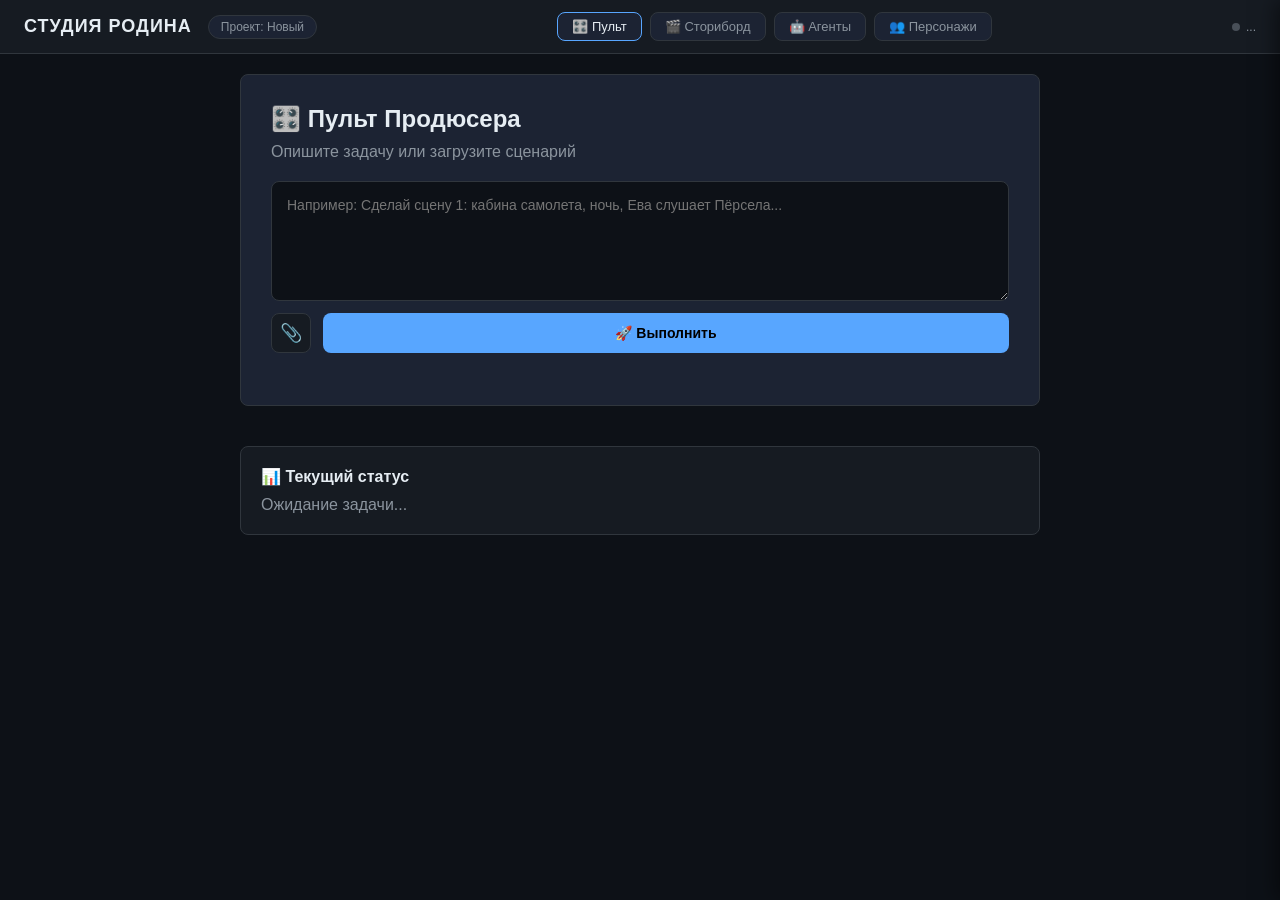
==== static/index.html @ 7790674d "feat: Producer Console - Orchestrator First & Script Upload Fix - New UI: Producer Dashboard with te" ====
<!DOCTYPE html>
<html lang="ru">
<head>
    <meta charset="UTF-8">
    <meta name="viewport" content="width=device-width, initial-scale=1.0">
    <title>Animation Studio v2 — РОДИНА</title>
    <link rel="icon" href="data:image/svg+xml,%3Csvg xmlns='http://www.w3.org/2000/svg' viewBox='0 0 100 100'%3E%3Ctext y='.9em' font-size='90'%3E%F0%9F%8E%AC%3C/text%3E%3C/svg%3E">
    <link rel="stylesheet" href="/static/style.css?v=20260405-v12">
</head>
<body>
    <div id="app">
        <!-- Шапка -->
        <header class="header">
            <div class="header-left">
                <h1>СТУДИЯ РОДИНА</h1>
                <span class="project-badge" id="projectBadge">Проект: Новый</span>
            </div>
            <div class="header-nav">
                <button class="nav-btn active" id="dashboardBtn" title="Пульт">🎛️ Пульт</button>
                <button class="nav-btn" id="storyboardBtn" title="Сториборд">🎬 Сториборд</button>
                <button class="nav-btn" id="agentsBtn" title="Агенты">🤖 Агенты</button>
                <button class="nav-btn" id="charactersBtn" title="Персонажи">👥 Персонажи</button>
            </div>
            <div class="header-right">
                <div class="server-status" id="serverStatus">
                    <span class="status-dot"></span>
                    <span class="status-text">...</span>
                </div>
            </div>
        </header>

        <!-- Главный экран: Пульт Продюсера -->
        <main class="main-view" id="dashboardView">
            <div class="producer-console">
                <h2>🎛️ Пульт Продюсера</h2>
                <p>Опишите задачу или загрузите сценарий</p>
                
                <div class="console-input-area">
                    <textarea id="producerInput" placeholder="Например: Сделай сцену 1: кабина самолета, ночь, Ева слушает Пёрсела..."></textarea>
                    <div class="console-actions">
                        <input type="file" id="scriptFile" class="hidden-file-input" accept=".pdf,.txt,.md">
                        <button class="btn-icon" id="btnAttachScript" title="Прикрепить файл">📎</button>
                        <button class="btn-send-task" id="btnSendTask">🚀 Выполнить</button>
                    </div>
                    <div class="upload-status" id="uploadStatus"></div>
                </div>
            </div>

            <!-- Быстрый статус -->
            <div class="status-panel">
                <h3>📊 Текущий статус</h3>
                <div id="currentTaskStatus">Ожидание задачи...</div>
            </div>
        </main>

        <!-- Главный экран: Сториборд -->
        <main class="main-view hidden" id="storyboardView">
            <div class="storyboard-grid" id="storyboardGrid">
                <!-- Карточки сцен будут здесь -->
            </div>
        </main>

        <!-- Главный экран: Офис Агентов -->
        <main class="main-view hidden" id="agentsView">
            <div class="office-grid" id="officeGrid"></div>
        </main>

        <!-- Панель агента (Чат) -->
        <aside class="agent-panel" id="agentPanel">
            <div class="panel-header">
                <div class="panel-title">
                    <span class="panel-icon" id="panelIcon"></span>
                    <h2 id="panelName"></h2>
                    <span class="panel-status" id="panelStatus"></span>
                </div>
                <button class="panel-close" id="panelClose">&times;</button>
            </div>
            <div class="panel-body">
                <div class="chat-section">
                    <div class="chat-history" id="chatHistory"></div>
                    <div class="attachment-chips" id="attachmentChips"></div>
                    <div class="chat-input-row">
                        <input type="file" id="fileInput" class="hidden-file-input" accept=".pdf,.txt,.md,.jpg,.jpeg,.png,.json">
                        <button class="btn-attach" id="btnAttach" title="Прикрепить файл">📎</button>
                        <textarea id="chatInput" placeholder="Напишите задачу агенту..." rows="4"></textarea>
                        <button class="btn-send" id="btnSend">&#9654;</button>
                    </div>
                    <button class="btn-evaluate" id="btnEvaluate">🔍 Оценить</button>
                </div>
                <div class="panel-sections">
                    <details class="collapsible-section" open>
                        <summary>⚙️ Настройки</summary>
                        <div class="collapsible-content">
                            <div class="setting-row">
                                <label>Модель</label>
                                <select id="panelModel">
                                    <option value="qwen/qwen3.5-9b">Qwen 3.5 9B</option>
                                    <option value="deepseek/deepseek-v3.2">DeepSeek V3.2</option>
                                    <option value="google/gemini-3-flash-preview">Gemini 3 Flash</option>
                                    <option value="anthropic/claude-sonnet-4.5">Claude Sonnet 4.5</option>
                                    <option value="openai/gpt-4o">GPT-4o</option>
                                </select>
                            </div>
                            <div class="setting-row">
                                <label>Инструкции</label>
                                <textarea id="panelInstructions" rows="3" placeholder="Системный промпт..."></textarea>
                            </div>
                            <button class="btn-save" id="btnSaveInstructions">Сохранить</button>
                        </div>
                    </details>
                    <details class="collapsible-section" id="toolKieaiSection">
                        <summary>🎨 Генерация изображения</summary>
                        <div class="collapsible-content">
                            <textarea id="kieai-prompt" rows="3" maxlength="5000" placeholder="Опишите изображение..."></textarea>
                            <button class="btn-tool" id="btnKieai" onclick="generateImage()">🎨 Сгенерировать</button>
                            <div id="kieai-spinner" class="spinner hidden">
                                <div class="spinner-circle"></div>
                                <span>Генерация...</span>
                            </div>
                            <div id="kieai-error" class="error-banner hidden">
                                <span class="error-text"></span>
                                <button class="btn-retry" onclick="generateImage()">Повторить</button>
                            </div>
                            <div id="kieai-result" class="result hidden">
                                <img id="kieai-image" src="" alt="Изображение">
                            </div>
                        </div>
                    </details>
                </div>
            </div>
        </aside>

        <!-- Панель Персонажей -->
        <aside class="side-panel" id="charactersPanel">
            <div class="panel-header">
                <h3>👥 Персонажи</h3>
                <button class="panel-close" id="charactersClose">&times;</button>
            </div>
            <div class="panel-body">
                <div class="characters-list" id="charactersList"></div>
                <button class="btn-char-add" id="btnAddCharacter">+ Добавить персонажа</button>
            </div>
        </aside>

        <!-- Панель Деталей Сцены (Модальное окно) -->
        <div class="modal-overlay" id="sceneModal">
            <div class="modal-content">
                <div class="modal-header">
                    <h2 id="modalSceneTitle">Сцена 1</h2>
                    <button class="panel-close" id="modalClose">&times;</button>
                </div>
                <div class="modal-body">
                    <div class="scene-details">
                        <div class="detail-section">
                            <h3>📝 Текст сцены</h3>
                            <pre id="modalSceneText"></pre>
                        </div>
                        <div class="detail-section">
                            <h3>🎨 Визуал</h3>
                            <img id="modalSceneImage" src="" alt="Сцена">
                        </div>
                        <div class="detail-section">
                            <h3>🔍 Отчет Критика</h3>
                            <p id="modalCriticReport"></p>
                        </div>
                    </div>
                    <div class="modal-actions">
                        <textarea id="revisionComment" placeholder="Комментарий к правке (необязательно)..."></textarea>
                        <button class="btn-approve" id="btnApproveScene">✅ Утвердить</button>
                        <button class="btn-revise" id="btnReviseScene">🔄 На доработку</button>
                    </div>
                </div>
            </div>
        </div>

        <!-- Overlay -->
        <div class="overlay" id="overlay"></div>
    </div>

    <script src="/static/app.js?v=20260405-v12"></script>
</body>
</html>
---- static/style.css ----
/* ============================================
   Animation Studio v2 — РОДИНА
   UI v12: Producer Dashboard & Storyboard
   ============================================ */

*, *::before, *::after { margin: 0; padding: 0; box-sizing: border-box; }

:root {
    --bg-dark: #0d1117;
    --bg-panel: #161b22;
    --bg-card: #1c2333;
    --bg-card-hover: #252d3d;
    --border: #30363d;
    --text-primary: #e6edf3;
    --text-secondary: #8b949e;
    --text-muted: #484f58;
    --accent: #58a6ff;
    --green: #3fb950;
    --yellow: #d29922;
    --red: #f85149;
    --purple: #a855f7;
    --radius: 8px;
}

body {
    font-family: 'Segoe UI', -apple-system, BlinkMacSystemFont, sans-serif;
    background: var(--bg-dark);
    color: var(--text-primary);
    overflow: hidden;
    height: 100vh;
}

#app { display: flex; flex-direction: column; height: 100vh; }

/* --- Header --- */
.header {
    display: flex; justify-content: space-between; align-items: center;
    padding: 12px 24px; background: var(--bg-panel);
    border-bottom: 1px solid var(--border); z-index: 100;
}
.header-left { display: flex; align-items: center; gap: 16px; }
.header h1 { font-size: 18px; font-weight: 700; letter-spacing: 1px; }
.project-badge {
    background: var(--bg-card); border: 1px solid var(--border);
    padding: 4px 12px; border-radius: 999px; font-size: 12px; color: var(--text-secondary);
}
.header-nav { display: flex; gap: 8px; }
.nav-btn {
    background: var(--bg-card); border: 1px solid var(--border);
    color: var(--text-secondary); font-size: 13px; cursor: pointer;
    padding: 6px 14px; border-radius: var(--radius); transition: all 0.2s;
}
.nav-btn:hover, .nav-btn.active { border-color: var(--accent); color: var(--text-primary); }
.header-right { display: flex; align-items: center; gap: 12px; }
.server-status { display: flex; align-items: center; gap: 6px; font-size: 12px; color: var(--text-secondary); }
.status-dot { width: 8px; height: 8px; border-radius: 50%; background: var(--text-muted); }
.server-status.online .status-dot { background: var(--green); box-shadow: 0 0 6px var(--green); }

/* --- Main Views --- */
.main-view { flex: 1; overflow-y: auto; padding: 20px; position: relative; }
.main-view.hidden { display: none; }

/* --- Producer Console --- */
.producer-console {
    max-width: 800px; margin: 0 auto 40px; padding: 30px;
    background: var(--bg-card); border: 1px solid var(--border);
    border-radius: var(--radius);
}
.producer-console h2 { margin-bottom: 10px; }
.producer-console p { color: var(--text-secondary); margin-bottom: 20px; }
.console-input-area { display: flex; flex-direction: column; gap: 12px; }
.console-input-area textarea {
    width: 100%; min-height: 120px; padding: 15px;
    background: var(--bg-dark); border: 1px solid var(--border);
    border-radius: var(--radius); color: var(--text-primary);
    font-size: 14px; font-family: inherit; resize: vertical;
}
.console-input-area textarea:focus { outline: none; border-color: var(--accent); }
.console-actions { display: flex; gap: 12px; align-items: center; }
.hidden-file-input { display: none; }
.btn-icon {
    width: 40px; height: 40px; background: var(--bg-panel); border: 1px solid var(--border);
    border-radius: var(--radius); color: var(--text-secondary); font-size: 18px;
    cursor: pointer; display: flex; align-items: center; justify-content: center;
}
.btn-icon:hover { color: var(--accent); border-color: var(--accent); }
.btn-send-task {
    flex: 1; padding: 12px; background: var(--accent); color: #000;
    border: none; border-radius: var(--radius); font-size: 14px;
    font-weight: 600; cursor: pointer;
}
.btn-send-task:hover { opacity: 0.9; }
.upload-status { margin-top: 10px; font-size: 14px; }

/* --- Status Panel --- */
.status-panel {
    max-width: 800px; margin: 0 auto; padding: 20px;
    background: var(--bg-panel); border: 1px solid var(--border);
    border-radius: var(--radius);
}
.status-panel h3 { margin-bottom: 10px; font-size: 16px; }
#currentTaskStatus { color: var(--text-secondary); }

/* --- Storyboard Grid --- */
.storyboard-grid {
    display: grid;
    grid-template-columns: repeat(auto-fill, minmax(280px, 1fr));
    gap: 20px;
}

.scene-card {
    background: var(--bg-card); border: 1px solid var(--border);
    border-radius: var(--radius); overflow: hidden; cursor: pointer;
    transition: all 0.2s; position: relative;
}
.scene-card:hover { border-color: var(--accent); transform: translateY(-2px); }
.scene-card.locked { opacity: 0.5; cursor: not-allowed; filter: grayscale(1); }
.scene-card.locked::after {
    content: '🔒'; position: absolute; top: 50%; left: 50%;
    transform: translate(-50%, -50%); font-size: 32px;
}

.card-header {
    padding: 12px; background: var(--bg-panel);
    display: flex; justify-content: space-between; align-items: center;
}
.card-title { font-weight: 600; font-size: 14px; }
.card-status { font-size: 16px; }

.card-preview {
    height: 160px; background: var(--bg-dark);
    display: flex; align-items: center; justify-content: center;
    overflow: hidden;
}
.card-preview img { width: 100%; height: 100%; object-fit: cover; }
.card-preview .placeholder { color: var(--text-muted); font-size: 12px; }

.card-footer {
    padding: 10px 12px; border-top: 1px solid var(--border);
}
.card-desc { font-size: 12px; color: var(--text-secondary); line-height: 1.4; }

/* --- Agent Office --- */
.office-grid {
    display: grid; grid-template-columns: repeat(auto-fill, minmax(200px, 1fr));
    gap: 20px; max-width: 1200px; margin: 0 auto;
}
.agent-desk {
    background: var(--bg-card); border: 1px solid var(--border);
    border-radius: var(--radius); padding: 16px; cursor: pointer;
    transition: all 0.2s ease;
}
.agent-desk:hover { background: var(--bg-card-hover); border-color: var(--accent); }
.desk-icon { font-size: 28px; margin-bottom: 8px; display: block; }
.desk-name { font-size: 14px; font-weight: 600; margin-bottom: 4px; }
.desk-role { font-size: 11px; color: var(--text-secondary); margin-bottom: 8px; }

/* --- Agent Panel --- */
.agent-panel {
    position: fixed; top: 0; right: -550px; width: 550px; height: 100vh;
    background: var(--bg-panel); border-left: 1px solid var(--border);
    z-index: 200; transition: right 0.3s ease; display: flex;
    flex-direction: column; box-shadow: -4px 0 20px rgba(0,0,0,0.5);
}
.agent-panel.open { right: 0; }
.panel-header {
    display: flex; justify-content: space-between; align-items: center;
    padding: 16px 20px; border-bottom: 1px solid var(--border); background: var(--bg-panel);
}
.panel-title { display: flex; align-items: center; gap: 10px; }
.panel-icon { font-size: 24px; }
.panel-title h2 { font-size: 16px; font-weight: 600; }
.panel-close {
    background: none; border: none; color: var(--text-secondary);
    font-size: 24px; cursor: pointer; padding: 4px 8px; border-radius: 4px;
}
.panel-close:hover { background: var(--bg-card); color: var(--text-primary); }
.panel-body { flex: 1; display: flex; flex-direction: column; overflow: hidden; }
.chat-section { flex: 1; display: flex; flex-direction: column; padding: 16px 20px; overflow: hidden; }
.chat-history { flex: 1; overflow-y: auto; padding: 10px; background: var(--bg-card); border-radius: var(--radius); margin-bottom: 8px; }
.chat-msg { margin-bottom: 10px; padding: 8px 12px; border-radius: var(--radius); font-size: 13px; line-height: 1.5; white-space: pre-wrap; word-break: break-word; }
.chat-msg.user { background: rgba(88,166,255,0.15); border-left: 3px solid var(--accent); }
.chat-msg.assistant { background: rgba(63,185,80,0.1); border-left: 3px solid var(--green); }
.chat-msg.error { background: rgba(248,81,73,0.1); border-left: 3px solid var(--red); }
.attachment-chips { display: flex; flex-wrap: wrap; gap: 6px; margin-bottom: 8px; }
.attachment-chip { display: inline-flex; align-items: center; gap: 6px; padding: 4px 10px; background: var(--bg-card); border: 1px solid var(--border); border-radius: 999px; font-size: 11px; }
.chat-input-row { display: flex; gap: 8px; align-items: flex-end; }
.hidden-file-input { display: none; }
.btn-attach { width: 40px; height: 40px; flex: 0 0 auto; background: var(--bg-card); border: 1px solid var(--border); border-radius: var(--radius); color: var(--text-primary); cursor: pointer; }
.chat-input-row textarea { flex: 1; padding: 10px 12px; background: var(--bg-card); border: 1px solid var(--border); border-radius: var(--radius); color: var(--text-primary); font-size: 13px; font-family: inherit; resize: none; }
.btn-send { width: 40px; height: 40px; flex: 0 0 auto; background: var(--green); color: #000; border: none; border-radius: var(--radius); font-size: 16px; cursor: pointer; }
.btn-evaluate { width: 100%; padding: 8px 16px; margin-top: 8px; background: var(--yellow); color: #000; border: none; border-radius: var(--radius); font-size: 13px; font-weight: 600; cursor: pointer; }
.panel-sections { border-top: 1px solid var(--border); flex-shrink: 0; max-height: 40vh; overflow-y: auto; }
.collapsible-section { border-bottom: 1px solid var(--border); }
.collapsible-section > summary { padding: 12px 20px; cursor: pointer; font-size: 13px; font-weight: 600; color: var(--text-secondary); list-style: none; }
.collapsible-section > summary::-webkit-details-marker { display: none; }
.collapsible-content { padding: 12px 20px 16px; }
.setting-row { margin-bottom: 12px; }
.setting-row label { display: block; font-size: 11px; font-weight: 600; color: var(--text-secondary); margin-bottom: 4px; text-transform: uppercase; }
.setting-row select, .setting-row textarea { width: 100%; padding: 8px 12px; background: var(--bg-card); border: 1px solid var(--border); border-radius: var(--radius); color: var(--text-primary); font-size: 13px; font-family: inherit; }
.btn-save { padding: 6px 16px; background: var(--accent); color: #000; border: none; border-radius: var(--radius); font-size: 12px; font-weight: 600; cursor: pointer; }
.btn-tool { width: 100%; padding: 8px 16px; margin-top: 8px; background: var(--purple); color: #fff; border: none; border-radius: var(--radius); font-size: 13px; font-weight: 600; cursor: pointer; }
.spinner { display: flex; align-items: center; gap: 8px; margin: 12px 0; }
.spinner.hidden { display: none; }
.spinner-circle { width: 20px; height: 20px; border: 3px solid var(--border); border-top-color: var(--accent); border-radius: 50%; animation: spin 0.8s linear infinite; }
@keyframes spin { to { transform: rotate(360deg); } }
.error-banner { margin: 12px 0; padding: 10px; background: rgba(248,81,73,0.1); border: 1px solid var(--red); border-radius: var(--radius); color: var(--red); }
.error-banner.hidden { display: none; }
.btn-retry { margin-left: 8px; padding: 4px 12px; background: var(--red); color: #fff; border: none; border-radius: 4px; font-size: 12px; cursor: pointer; }
.result { margin: 12px 0; }
.result.hidden { display: none; }
.result img { width: 100%; border-radius: var(--radius); border: 1px solid var(--border); }

/* --- Side Panels --- */
.side-panel {
    position: fixed; top: 0; right: -450px; width: 450px; height: 100vh;
    background: var(--bg-panel); border-left: 1px solid var(--border);
    z-index: 200; transition: right 0.3s ease; display: flex; flex-direction: column;
}
.side-panel.open { right: 0; }
.characters-list { display: flex; flex-direction: column; gap: 10px; margin-bottom: 16px; }
.character-card { padding: 12px; background: var(--bg-card); border-radius: var(--radius); border-left: 3px solid var(--accent); }
.character-card .char-name { font-size: 14px; font-weight: 600; margin-bottom: 4px; }
.character-card .char-desc { font-size: 12px; color: var(--text-secondary); line-height: 1.4; }
.btn-char-add { width: 100%; padding: 10px 16px; background: var(--bg-card); border: 1px dashed var(--border); border-radius: var(--radius); color: var(--text-secondary); font-size: 14px; cursor: pointer; }

/* --- Modal --- */
.modal-overlay {
    display: none; position: fixed; top: 0; left: 0; right: 0; bottom: 0;
    background: rgba(0,0,0,0.8); z-index: 300; align-items: center; justify-content: center;
}
.modal-overlay.open { display: flex; }
.modal-content {
    background: var(--bg-panel); border: 1px solid var(--border);
    border-radius: var(--radius); width: 90%; max-width: 900px; max-height: 90vh;
    display: flex; flex-direction: column; overflow: hidden;
}
.modal-header { display: flex; justify-content: space-between; align-items: center; padding: 16px 20px; border-bottom: 1px solid var(--border); }
.modal-body { flex: 1; overflow-y: auto; padding: 20px; }
.scene-details { display: grid; grid-template-columns: 1fr 1fr; gap: 20px; margin-bottom: 20px; }
.detail-section h3 { font-size: 14px; color: var(--text-secondary); margin-bottom: 8px; }
.detail-section pre { background: var(--bg-card); padding: 12px; border-radius: var(--radius); font-size: 12px; white-space: pre-wrap; max-height: 300px; overflow-y: auto; }
.detail-section img { width: 100%; border-radius: var(--radius); border: 1px solid var(--border); }
.modal-actions { display: flex; gap: 12px; align-items: flex-end; border-top: 1px solid var(--border); padding-top: 16px; }
.modal-actions textarea { flex: 1; padding: 10px; background: var(--bg-card); border: 1px solid var(--border); border-radius: var(--radius); color: var(--text-primary); font-size: 13px; font-family: inherit; resize: none; }
.btn-approve { padding: 10px 20px; background: var(--green); color: #000; border: none; border-radius: var(--radius); font-size: 14px; font-weight: 600; cursor: pointer; }
.btn-revise { padding: 10px 20px; background: var(--yellow); color: #000; border: none; border-radius: var(--radius); font-size: 14px; font-weight: 600; cursor: pointer; }

/* --- Overlay --- */
.overlay { display: none; position: fixed; top: 0; left: 0; right: 0; bottom: 0; background: rgba(0,0,0,0.5); z-index: 150; pointer-events: none; }
.overlay.active { display: block; pointer-events: auto; }

/* Scrollbar */
::-webkit-scrollbar { width: 6px; }
::-webkit-scrollbar-track { background: var(--bg-dark); }
::-webkit-scrollbar-thumb { background: var(--border); border-radius: 3px; }
::-webkit-scrollbar-thumb:hover { background: var(--text-muted); }
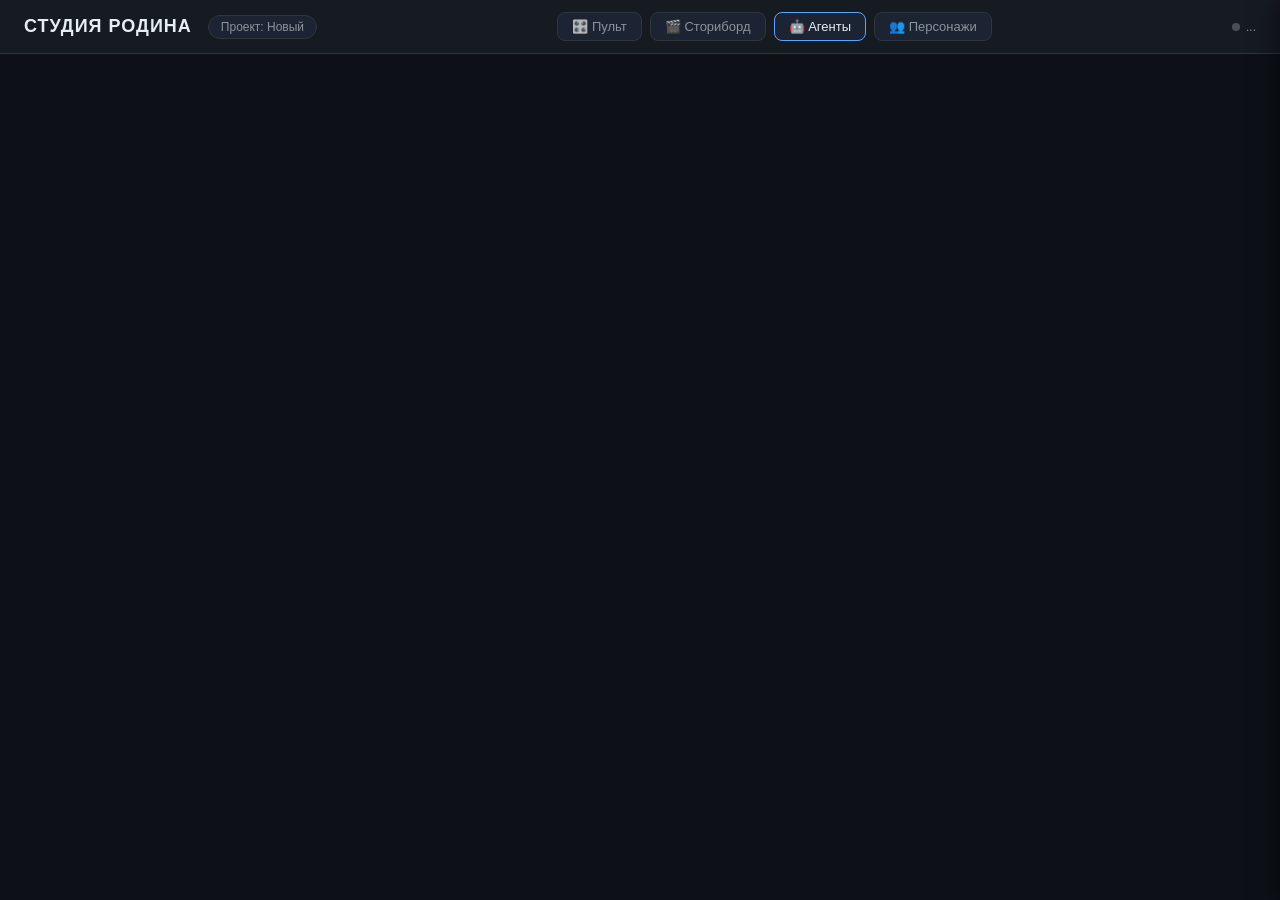
==== commit 88a7d3b7: "FIX: исправлено сохранение имен персонажей в БД - Удалена дублирующаяся функция run_full_casting - Д" ====
--- a/static/index.html
+++ b/static/index.html
@@ -5,7 +5,7 @@
     <meta name="viewport" content="width=device-width, initial-scale=1.0">
     <title>Animation Studio v2 — РОДИНА</title>
     <link rel="icon" href="data:image/svg+xml,%3Csvg xmlns='http://www.w3.org/2000/svg' viewBox='0 0 100 100'%3E%3Ctext y='.9em' font-size='90'%3E%F0%9F%8E%AC%3C/text%3E%3C/svg%3E">
-    <link rel="stylesheet" href="/static/style.css?v=20260405-v12">
+    <link rel="stylesheet" href="/static/style.css?v=20260405-v16">
 </head>
 <body>
     <div id="app">
@@ -38,8 +38,9 @@
                 <div class="console-input-area">
                     <textarea id="producerInput" placeholder="Например: Сделай сцену 1: кабина самолета, ночь, Ева слушает Пёрсела..."></textarea>
                     <div class="console-actions">
+                        <label for="scriptFile" class="btn-icon" title="Прикрепить файл">📎</label>
                         <input type="file" id="scriptFile" class="hidden-file-input" accept=".pdf,.txt,.md">
-                        <button class="btn-icon" id="btnAttachScript" title="Прикрепить файл">📎</button>
+                        <span id="selectedFileName" class="selected-file-name"></span>
                         <button class="btn-send-task" id="btnSendTask">🚀 Выполнить</button>
                     </div>
                     <div class="upload-status" id="uploadStatus"></div>
@@ -177,6 +178,6 @@
         <div class="overlay" id="overlay"></div>
     </div>
 
-    <script src="/static/app.js?v=20260405-v12"></script>
+    <script src="/static/app.js?v=20260405-v18"></script>
 </body>
 </html>
--- a/static/style.css
+++ b/static/style.css
@@ -77,6 +77,15 @@
 }
 .console-input-area textarea:focus { outline: none; border-color: var(--accent); }
 .console-actions { display: flex; gap: 12px; align-items: center; }
+.selected-file-name {
+    font-size: 13px;
+    color: var(--accent);
+    font-weight: 600;
+    max-width: 200px;
+    overflow: hidden;
+    text-overflow: ellipsis;
+    white-space: nowrap;
+}
 .hidden-file-input { display: none; }
 .btn-icon {
     width: 40px; height: 40px; background: var(--bg-panel); border: 1px solid var(--border);
@@ -185,7 +194,18 @@
 .attachment-chips { display: flex; flex-wrap: wrap; gap: 6px; margin-bottom: 8px; }
 .attachment-chip { display: inline-flex; align-items: center; gap: 6px; padding: 4px 10px; background: var(--bg-card); border: 1px solid var(--border); border-radius: 999px; font-size: 11px; }
 .chat-input-row { display: flex; gap: 8px; align-items: flex-end; }
-.hidden-file-input { display: none; }
+.hidden-file-input {
+    /* Standard "visually hidden" technique that still allows clicks */
+    position: absolute;
+    width: 1px;
+    height: 1px;
+    padding: 0;
+    margin: -1px;
+    overflow: hidden;
+    clip: rect(0, 0, 0, 0);
+    white-space: nowrap;
+    border: 0;
+}
 .btn-attach { width: 40px; height: 40px; flex: 0 0 auto; background: var(--bg-card); border: 1px solid var(--border); border-radius: var(--radius); color: var(--text-primary); cursor: pointer; }
 .chat-input-row textarea { flex: 1; padding: 10px 12px; background: var(--bg-card); border: 1px solid var(--border); border-radius: var(--radius); color: var(--text-primary); font-size: 13px; font-family: inherit; resize: none; }
 .btn-send { width: 40px; height: 40px; flex: 0 0 auto; background: var(--green); color: #000; border: none; border-radius: var(--radius); font-size: 16px; cursor: pointer; }
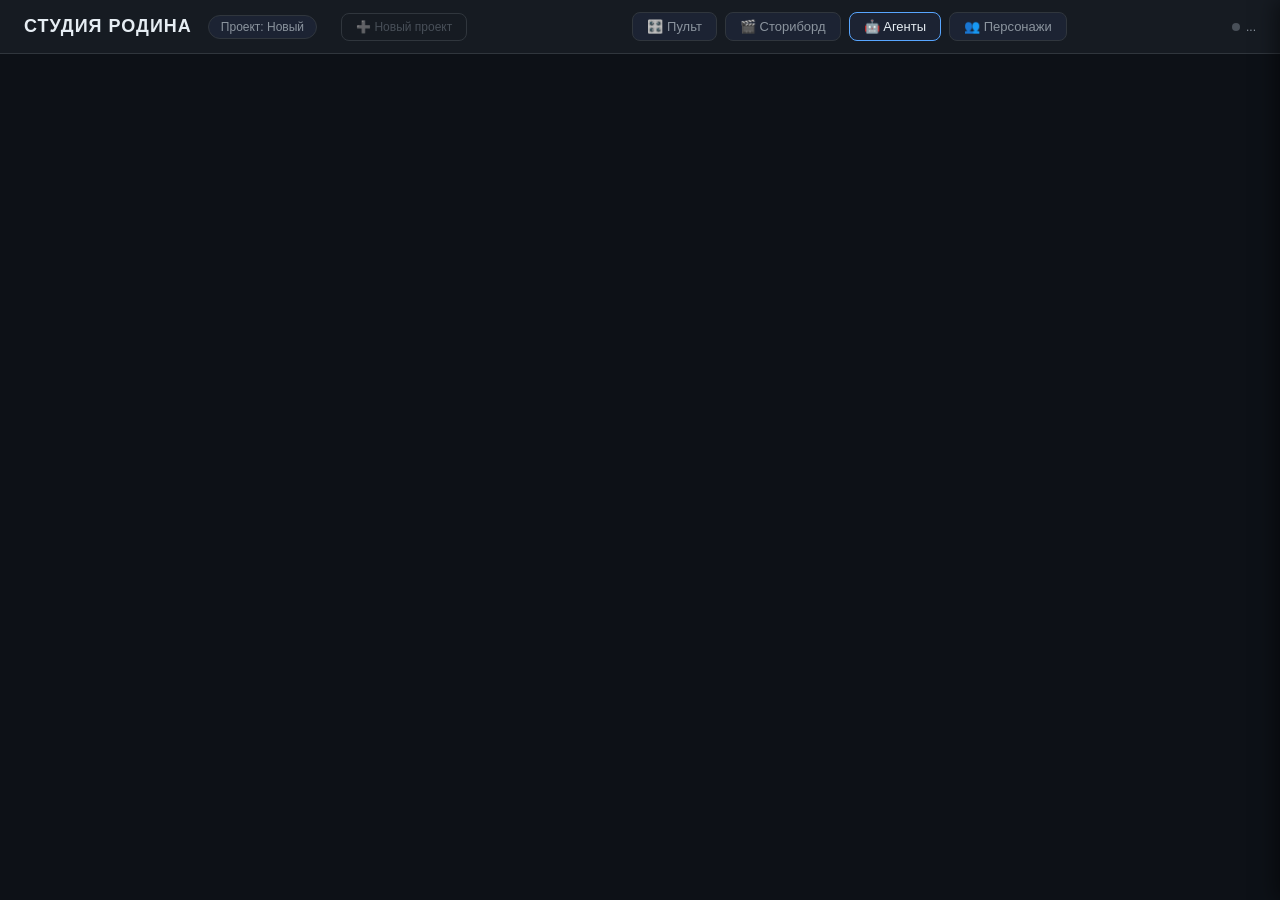
==== commit a3ffd8cb: "feat: new project creation + CV image verification via OpenRouter Vision" ====
--- a/static/index.html
+++ b/static/index.html
@@ -5,7 +5,7 @@
     <meta name="viewport" content="width=device-width, initial-scale=1.0">
     <title>Animation Studio v2 — РОДИНА</title>
     <link rel="icon" href="data:image/svg+xml,%3Csvg xmlns='http://www.w3.org/2000/svg' viewBox='0 0 100 100'%3E%3Ctext y='.9em' font-size='90'%3E%F0%9F%8E%AC%3C/text%3E%3C/svg%3E">
-    <link rel="stylesheet" href="/static/style.css?v=20260405-v16">
+    <link rel="stylesheet" href="/static/style.css?v=20260406-v18">
 </head>
 <body>
     <div id="app">
@@ -14,6 +14,7 @@
             <div class="header-left">
                 <h1>СТУДИЯ РОДИНА</h1>
                 <span class="project-badge" id="projectBadge">Проект: Новый</span>
+                <button class="btn-new-project" id="btnNewProject" title="Новый проект">➕ Новый проект</button>
             </div>
             <div class="header-nav">
                 <button class="nav-btn active" id="dashboardBtn" title="Пульт">🎛️ Пульт</button>
@@ -147,28 +148,86 @@
         <div class="modal-overlay" id="sceneModal">
             <div class="modal-content">
                 <div class="modal-header">
-                    <h2 id="modalSceneTitle">Сцена 1</h2>
+                    <h2 id="modalSceneTitle">Кадр 1</h2>
                     <button class="panel-close" id="modalClose">&times;</button>
                 </div>
                 <div class="modal-body">
                     <div class="scene-details">
                         <div class="detail-section">
-                            <h3>📝 Текст сцены</h3>
+                            <h3>📝 Описание</h3>
                             <pre id="modalSceneText"></pre>
                         </div>
                         <div class="detail-section">
                             <h3>🎨 Визуал</h3>
-                            <img id="modalSceneImage" src="" alt="Сцена">
+                            <img id="modalSceneImage" src="" alt="Кадр">
                         </div>
                         <div class="detail-section">
                             <h3>🔍 Отчет Критика</h3>
                             <p id="modalCriticReport"></p>
                         </div>
+                        <div class="detail-section" id="promptEditSection" style="display:none;">
+                            <h3>✏️ Промпт (редактируй перед перегенерацией)</h3>
+                            <textarea id="modalPromptEditor" rows="4" style="width:100%;font-family:monospace;font-size:12px;background:var(--bg-secondary);color:var(--text);border:1px solid var(--border);border-radius:8px;padding:10px;resize:vertical;"></textarea>
+                        </div>
+                        <div class="detail-section" id="cvCheckSection" style="display:none;">
+                            <h3>🤖 CV Проверка</h3>
+                            <button class="btn-cv-check" id="btnCvCheck" onclick="cvCheckFrame(currentSceneData?.id)" style="padding:8px 16px;background:#3b82f6;color:#fff;border:none;border-radius:var(--radius);font-size:13px;cursor:pointer;margin-bottom:10px;">🔍 Проверить соответствие</button>
+                            <div id="cvStatus" style="font-size:13px;margin:8px 0;display:none;"></div>
+                            <div id="cvResult" style="font-size:13px;"></div>
+                        </div>
                     </div>
                     <div class="modal-actions">
-                        <textarea id="revisionComment" placeholder="Комментарий к правке (необязательно)..."></textarea>
+                        <textarea id="revisionComment" placeholder="Что изменить? Например: добавь лепестки сакуры, падающие с неба..." rows="2"></textarea>
+                        <div id="reviseStatus" style="font-size:13px;margin:8px 0;display:none;"></div>
+                        <button class="btn-regenerate" id="btnRegenerate" onclick="regenerateFrame()" style="display:none;">🎨 Перегенерировать с новым промптом</button>
                         <button class="btn-approve" id="btnApproveScene">✅ Утвердить</button>
-                        <button class="btn-revise" id="btnReviseScene">🔄 На доработку</button>
+                        <button class="btn-revise" id="btnReviseScene">🔄 На доработку (Art Director)</button>
+                    </div>
+                </div>
+            </div>
+        </div>
+
+        <!-- Модальное окно: Новый проект -->
+        <div class="modal-overlay" id="newProjectModal">
+            <div class="modal-content">
+                <div class="modal-header">
+                    <h2>➕ Новый проект</h2>
+                    <button class="panel-close" onclick="closeNewProjectModal()">&times;</button>
+                </div>
+                <div class="modal-body">
+                    <div class="scene-details">
+                        <div class="detail-section">
+                            <h3>📝 Название проекта</h3>
+                            <input type="text" id="newProjectName" placeholder="Например: Панда Самурай" style="width:100%;padding:10px;background:var(--bg-card);border:1px solid var(--border);border-radius:var(--radius);color:var(--text-primary);font-size:14px;">
+                        </div>
+                        <div class="detail-section">
+                            <h3>📖 Описание / Идея</h3>
+                            <textarea id="newProjectDesc" rows="3" placeholder="Опиши идею проекта..." style="width:100%;padding:10px;background:var(--bg-card);border:1px solid var(--border);border-radius:var(--radius);color:var(--text-primary);font-size:13px;font-family:inherit;resize:vertical;"></textarea>
+                        </div>
+                        <div class="detail-section">
+                            <h3>🎭 Жанр</h3>
+                            <input type="text" id="newProjectGenre" placeholder="Философия + триллер" style="width:100%;padding:10px;background:var(--bg-card);border:1px solid var(--border);border-radius:var(--radius);color:var(--text-primary);font-size:14px;">
+                        </div>
+                        <div class="detail-section">
+                            <h3>🎨 Визуальный стиль</h3>
+                            <input type="text" id="newProjectStyle" placeholder="2.5D аниме реализм" value="2.5D аниме реализм" style="width:100%;padding:10px;background:var(--bg-card);border:1px solid var(--border);border-radius:var(--radius);color:var(--text-primary);font-size:14px;">
+                        </div>
+                        <div class="detail-section">
+                            <h3>🎨 Цветовая палитра</h3>
+                            <input type="text" id="newProjectPalette" placeholder="Тёмные тона, золотые акценты" style="width:100%;padding:10px;background:var(--bg-card);border:1px solid var(--border);border-radius:var(--radius);color:var(--text-primary);font-size:14px;">
+                        </div>
+                        <div class="detail-section">
+                            <h3>🎵 Музыкальный референс</h3>
+                            <input type="text" id="newProjectMusic" placeholder="Генри Пёрсел, эмбиент" style="width:100%;padding:10px;background:var(--bg-card);border:1px solid var(--border);border-radius:var(--radius);color:var(--text-primary);font-size:14px;">
+                        </div>
+                        <div class="detail-section">
+                            <h3>⏱️ Длительность (секунды)</h3>
+                            <input type="number" id="newProjectDuration" value="80" min="10" max="600" style="width:100px;padding:10px;background:var(--bg-card);border:1px solid var(--border);border-radius:var(--radius);color:var(--text-primary);font-size:14px;">
+                        </div>
+                    </div>
+                    <div class="modal-actions" style="flex-direction:column;gap:12px;">
+                        <div id="newProjectStatus" style="font-size:13px;display:none;"></div>
+                        <button class="btn-create-project" id="btnCreateProject" onclick="createNewProject()">🚀 Создать проект</button>
                     </div>
                 </div>
             </div>
@@ -178,6 +237,6 @@
         <div class="overlay" id="overlay"></div>
     </div>
 
-    <script src="/static/app.js?v=20260405-v18"></script>
+    <script src="/static/app.js?v=20260406-v20"></script>
 </body>
 </html>
--- a/static/style.css
+++ b/static/style.css
@@ -265,6 +265,14 @@
 .modal-actions textarea { flex: 1; padding: 10px; background: var(--bg-card); border: 1px solid var(--border); border-radius: var(--radius); color: var(--text-primary); font-size: 13px; font-family: inherit; resize: none; }
 .btn-approve { padding: 10px 20px; background: var(--green); color: #000; border: none; border-radius: var(--radius); font-size: 14px; font-weight: 600; cursor: pointer; }
 .btn-revise { padding: 10px 20px; background: var(--yellow); color: #000; border: none; border-radius: var(--radius); font-size: 14px; font-weight: 600; cursor: pointer; }
+.btn-regenerate { padding: 10px 20px; background: #8b5cf6; color: #fff; border: none; border-radius: var(--radius); font-size: 14px; font-weight: 600; cursor: pointer; width: 100%; }
+.btn-regenerate:hover { background: #7c3aed; }
+.btn-regenerate:disabled { opacity: 0.5; cursor: not-allowed; }
+.btn-new-project { padding: 6px 14px; background: transparent; color: var(--text-muted); border: 1px solid var(--border); border-radius: var(--radius); font-size: 12px; cursor: pointer; margin-left: 8px; }
+.btn-new-project:hover { background: var(--bg-card); color: var(--text-primary); }
+.btn-create-project { padding: 14px 28px; background: var(--green); color: #000; border: none; border-radius: var(--radius); font-size: 16px; font-weight: 700; cursor: pointer; width: 100%; }
+.btn-create-project:hover { opacity: 0.9; }
+.btn-create-project:disabled { opacity: 0.5; cursor: not-allowed; }
 
 /* --- Overlay --- */
 .overlay { display: none; position: fixed; top: 0; left: 0; right: 0; bottom: 0; background: rgba(0,0,0,0.5); z-index: 150; pointer-events: none; }
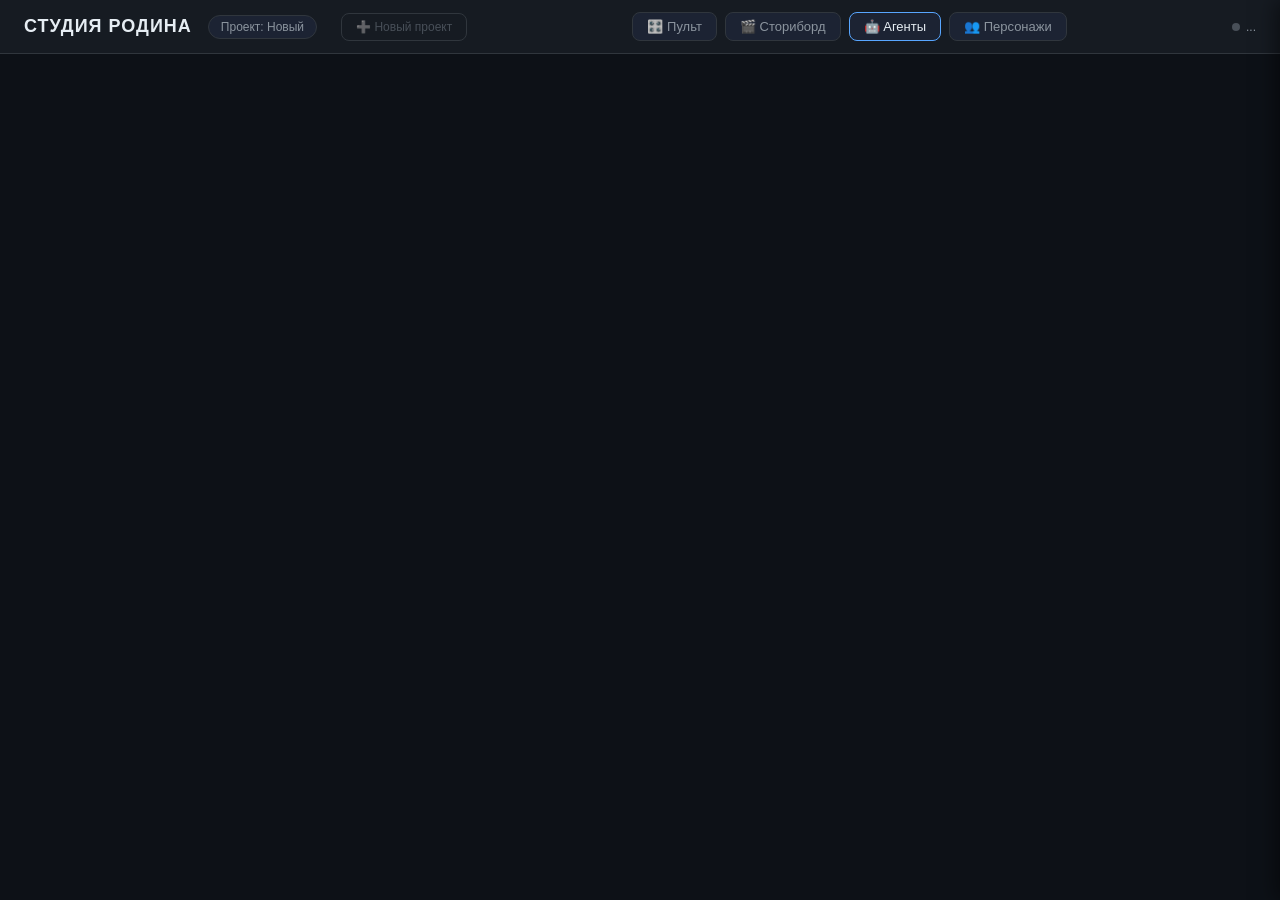
==== commit a305ec35: "feat: CV auto-fix cycle — Critic analyzes CV result, Fixer rewrites prompt, Kie.ai regenerates" ====
--- a/static/index.html
+++ b/static/index.html
@@ -5,7 +5,7 @@
     <meta name="viewport" content="width=device-width, initial-scale=1.0">
     <title>Animation Studio v2 — РОДИНА</title>
     <link rel="icon" href="data:image/svg+xml,%3Csvg xmlns='http://www.w3.org/2000/svg' viewBox='0 0 100 100'%3E%3Ctext y='.9em' font-size='90'%3E%F0%9F%8E%AC%3C/text%3E%3C/svg%3E">
-    <link rel="stylesheet" href="/static/style.css?v=20260406-v18">
+    <link rel="stylesheet" href="/static/style.css?v=20260406-v19">
 </head>
 <body>
     <div id="app">
@@ -171,7 +171,10 @@
                         </div>
                         <div class="detail-section" id="cvCheckSection" style="display:none;">
                             <h3>🤖 CV Проверка</h3>
-                            <button class="btn-cv-check" id="btnCvCheck" onclick="cvCheckFrame(currentSceneData?.id)" style="padding:8px 16px;background:#3b82f6;color:#fff;border:none;border-radius:var(--radius);font-size:13px;cursor:pointer;margin-bottom:10px;">🔍 Проверить соответствие</button>
+                            <div style="display:flex;gap:8px;flex-wrap:wrap;margin-bottom:10px;">
+                                <button class="btn-cv-check" id="btnCvCheck" onclick="cvCheckFrame(currentSceneData?.id)" style="padding:8px 16px;background:#3b82f6;color:#fff;border:none;border-radius:var(--radius);font-size:13px;cursor:pointer;">🔍 Проверить</button>
+                                <button class="btn-auto-fix" id="btnAutoFix" onclick="autoFixFrame(currentSceneData?.id)" style="padding:8px 16px;background:#f59e0b;color:#000;border:none;border-radius:var(--radius);font-size:13px;cursor:pointer;">🔧 Авто-исправление (Critic+Fixer)</button>
+                            </div>
                             <div id="cvStatus" style="font-size:13px;margin:8px 0;display:none;"></div>
                             <div id="cvResult" style="font-size:13px;"></div>
                         </div>
@@ -237,6 +240,6 @@
         <div class="overlay" id="overlay"></div>
     </div>
 
-    <script src="/static/app.js?v=20260406-v20"></script>
+    <script src="/static/app.js?v=20260406-v21"></script>
 </body>
 </html>
--- a/static/style.css
+++ b/static/style.css
@@ -273,6 +273,9 @@
 .btn-create-project { padding: 14px 28px; background: var(--green); color: #000; border: none; border-radius: var(--radius); font-size: 16px; font-weight: 700; cursor: pointer; width: 100%; }
 .btn-create-project:hover { opacity: 0.9; }
 .btn-create-project:disabled { opacity: 0.5; cursor: not-allowed; }
+.btn-auto-fix { padding: 8px 16px; background: #f59e0b; color: #000; border: none; border-radius: var(--radius); font-size: 13px; cursor: pointer; }
+.btn-auto-fix:hover { background: #d97706; }
+.btn-auto-fix:disabled { opacity: 0.5; cursor: not-allowed; }
 
 /* --- Overlay --- */
 .overlay { display: none; position: fixed; top: 0; left: 0; right: 0; bottom: 0; background: rgba(0,0,0,0.5); z-index: 150; pointer-events: none; }
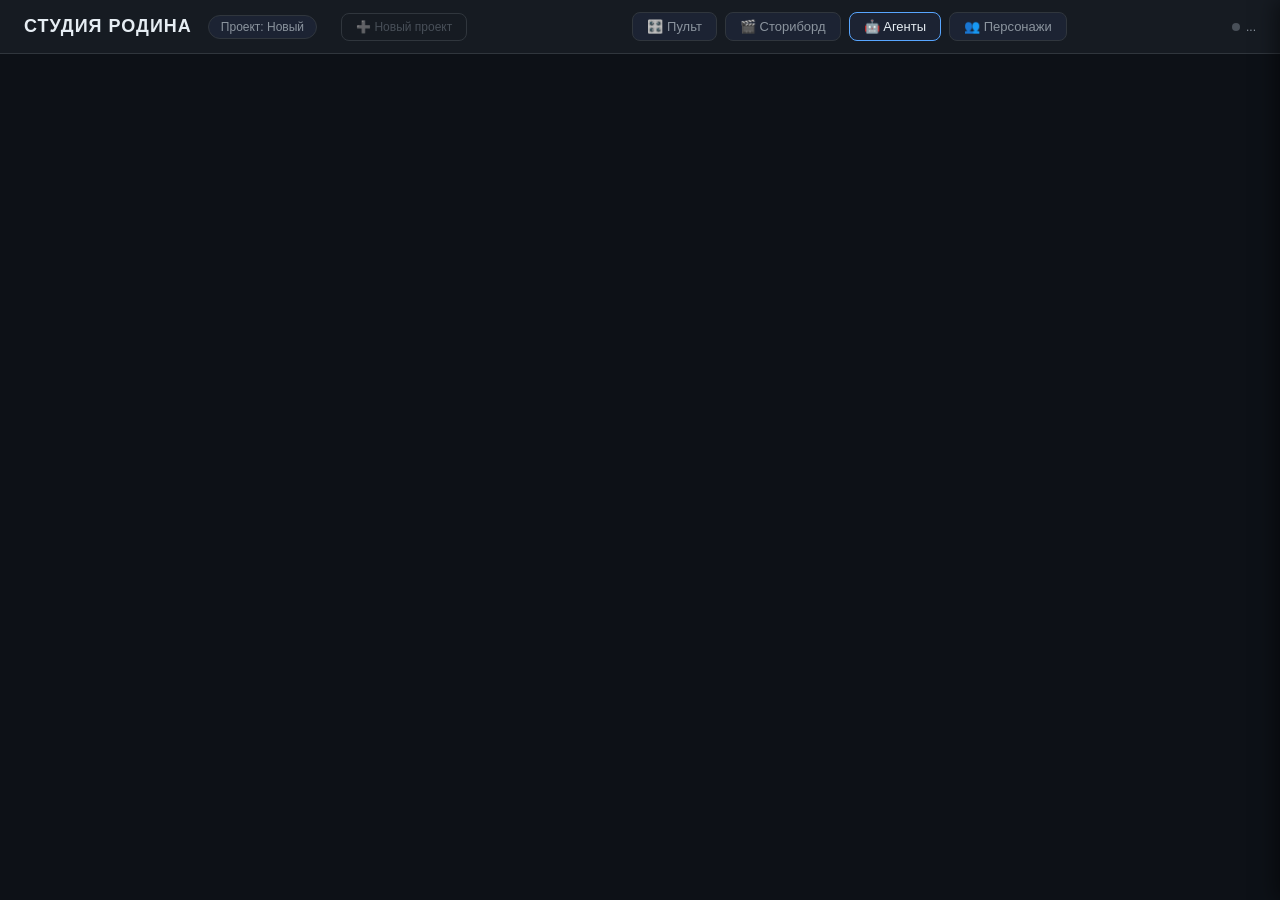
==== commit 6ed9e659: "feat: multi-frame generation + 16:9 format + AGENTS.md - Parse frame count from task description (re" ====
--- a/static/index.html
+++ b/static/index.html
@@ -178,6 +178,11 @@
                             <div id="cvStatus" style="font-size:13px;margin:8px 0;display:none;"></div>
                             <div id="cvResult" style="font-size:13px;"></div>
                         </div>
+                        <div class="detail-section" id="consistencySection" style="display:none;">
+                            <h3>👥 Консистентность персонажей</h3>
+                            <div id="consistencyStatus" style="font-size:13px;margin:8px 0;display:none;"></div>
+                            <div id="consistencyResult" style="font-size:13px;"></div>
+                        </div>
                     </div>
                     <div class="modal-actions">
                         <textarea id="revisionComment" placeholder="Что изменить? Например: добавь лепестки сакуры, падающие с неба..." rows="2"></textarea>
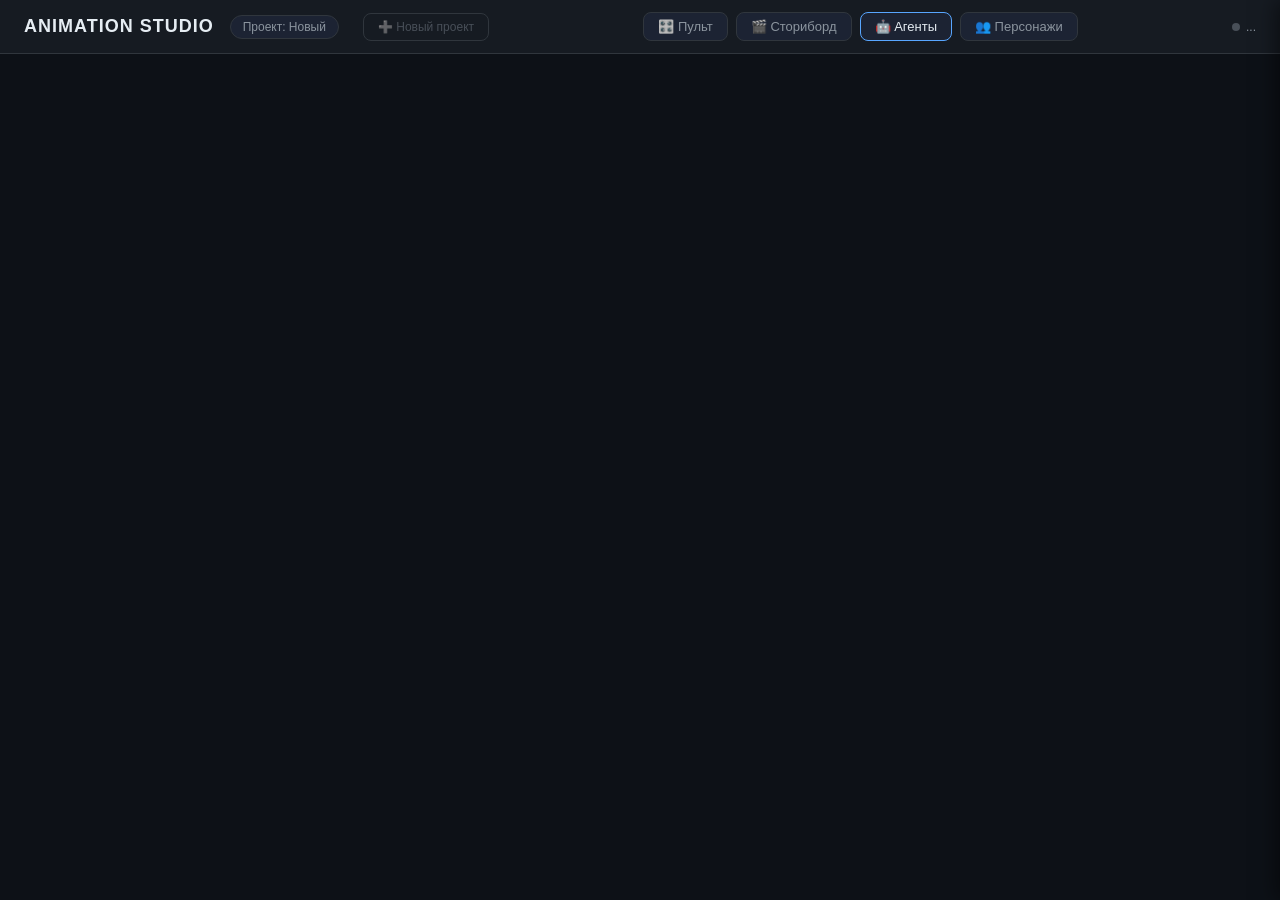
==== commit 5e447ee4: "refactor: remove hardcoded project branding from runtime paths Make runtime behavior project-agnosti" ====
--- a/static/index.html
+++ b/static/index.html
@@ -3,7 +3,7 @@
 <head>
     <meta charset="UTF-8">
     <meta name="viewport" content="width=device-width, initial-scale=1.0">
-    <title>Animation Studio v2 — РОДИНА</title>
+    <title>Animation Studio v2</title>
     <link rel="icon" href="data:image/svg+xml,%3Csvg xmlns='http://www.w3.org/2000/svg' viewBox='0 0 100 100'%3E%3Ctext y='.9em' font-size='90'%3E%F0%9F%8E%AC%3C/text%3E%3C/svg%3E">
     <link rel="stylesheet" href="/static/style.css?v=20260406-v19">
 </head>
@@ -12,7 +12,7 @@
         <!-- Шапка -->
         <header class="header">
             <div class="header-left">
-                <h1>СТУДИЯ РОДИНА</h1>
+                <h1>ANIMATION STUDIO</h1>
                 <span class="project-badge" id="projectBadge">Проект: Новый</span>
                 <button class="btn-new-project" id="btnNewProject" title="Новый проект">➕ Новый проект</button>
             </div>
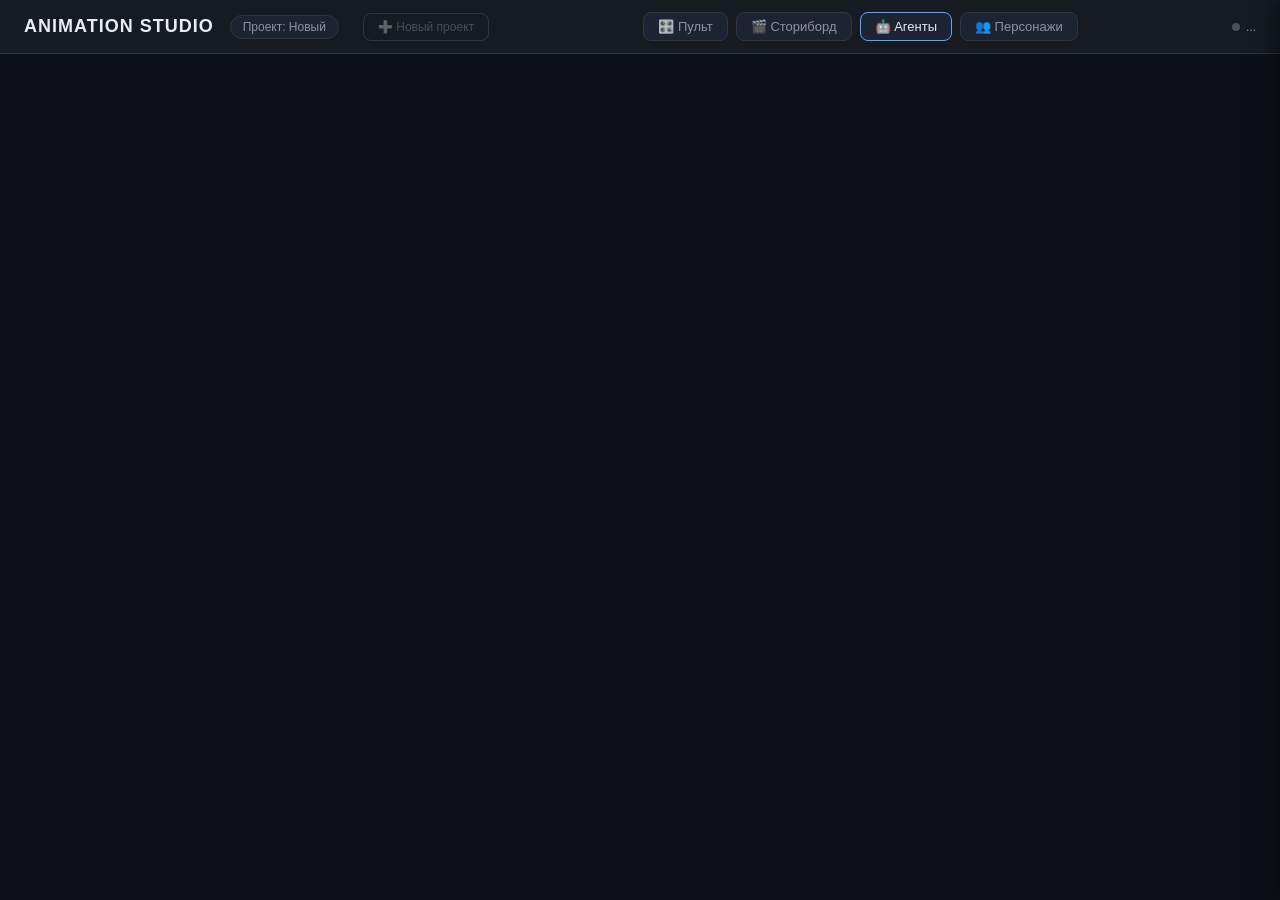
==== commit bd97d09e: "Update all agent models to DeepSeek and remove outdated artifacts (YouTube, РОДИНА, Гоа, Пёрсел)" ====
--- a/static/index.html
+++ b/static/index.html
@@ -169,6 +169,26 @@
                             <h3>✏️ Промпт (редактируй перед перегенерацией)</h3>
                             <textarea id="modalPromptEditor" rows="4" style="width:100%;font-family:monospace;font-size:12px;background:var(--bg-secondary);color:var(--text);border:1px solid var(--border);border-radius:8px;padding:10px;resize:vertical;"></textarea>
                         </div>
+                        <div class="detail-section" id="departmentsSection" style="display:none;">
+                            <h3>🏭 Решения цехов</h3>
+                            <div style="display:grid;gap:8px;grid-template-columns:1fr;">
+                                <label style="font-size:12px;opacity:.8;">DOP</label>
+                                <textarea id="modalDopPrompt" rows="2" style="width:100%;font-family:monospace;font-size:12px;background:var(--bg-secondary);color:var(--text);border:1px solid var(--border);border-radius:8px;padding:8px;resize:vertical;"></textarea>
+                                <label style="font-size:12px;opacity:.8;">Art Director</label>
+                                <textarea id="modalArtPrompt" rows="2" style="width:100%;font-family:monospace;font-size:12px;background:var(--bg-secondary);color:var(--text);border:1px solid var(--border);border-radius:8px;padding:8px;resize:vertical;"></textarea>
+                                <label style="font-size:12px;opacity:.8;">Sound Director (не входит в image prompt)</label>
+                                <textarea id="modalSoundPrompt" rows="2" style="width:100%;font-family:monospace;font-size:12px;background:var(--bg-secondary);color:var(--text);border:1px solid var(--border);border-radius:8px;padding:8px;resize:vertical;"></textarea>
+                            </div>
+                            <div style="display:flex;gap:8px;flex-wrap:wrap;margin-top:10px;">
+                                <input id="hintClothing" placeholder="Одежда: например красный плащ" style="flex:1;min-width:220px;padding:8px;border:1px solid var(--border);border-radius:8px;background:var(--bg-secondary);color:var(--text);">
+                                <input id="hintSeason" placeholder="Время года: например зима" style="flex:1;min-width:220px;padding:8px;border:1px solid var(--border);border-radius:8px;background:var(--bg-secondary);color:var(--text);">
+                                <input id="hintColor" placeholder="Цвет: например сине-оранжевый" style="flex:1;min-width:220px;padding:8px;border:1px solid var(--border);border-radius:8px;background:var(--bg-secondary);color:var(--text);">
+                            </div>
+                            <div style="margin-top:10px;display:flex;gap:8px;flex-wrap:wrap;">
+                                <button class="btn-tool" id="btnSaveDepartmentEdits" style="padding:8px 12px;">💾 Сохранить решения</button>
+                                <button class="btn-tool" id="btnApplyQuickEdit" style="padding:8px 12px;">🛠️ Применить в промпт</button>
+                            </div>
+                        </div>
                         <div class="detail-section" id="cvCheckSection" style="display:none;">
                             <h3>🤖 CV Проверка</h3>
                             <div style="display:flex;gap:8px;flex-wrap:wrap;margin-bottom:10px;">
